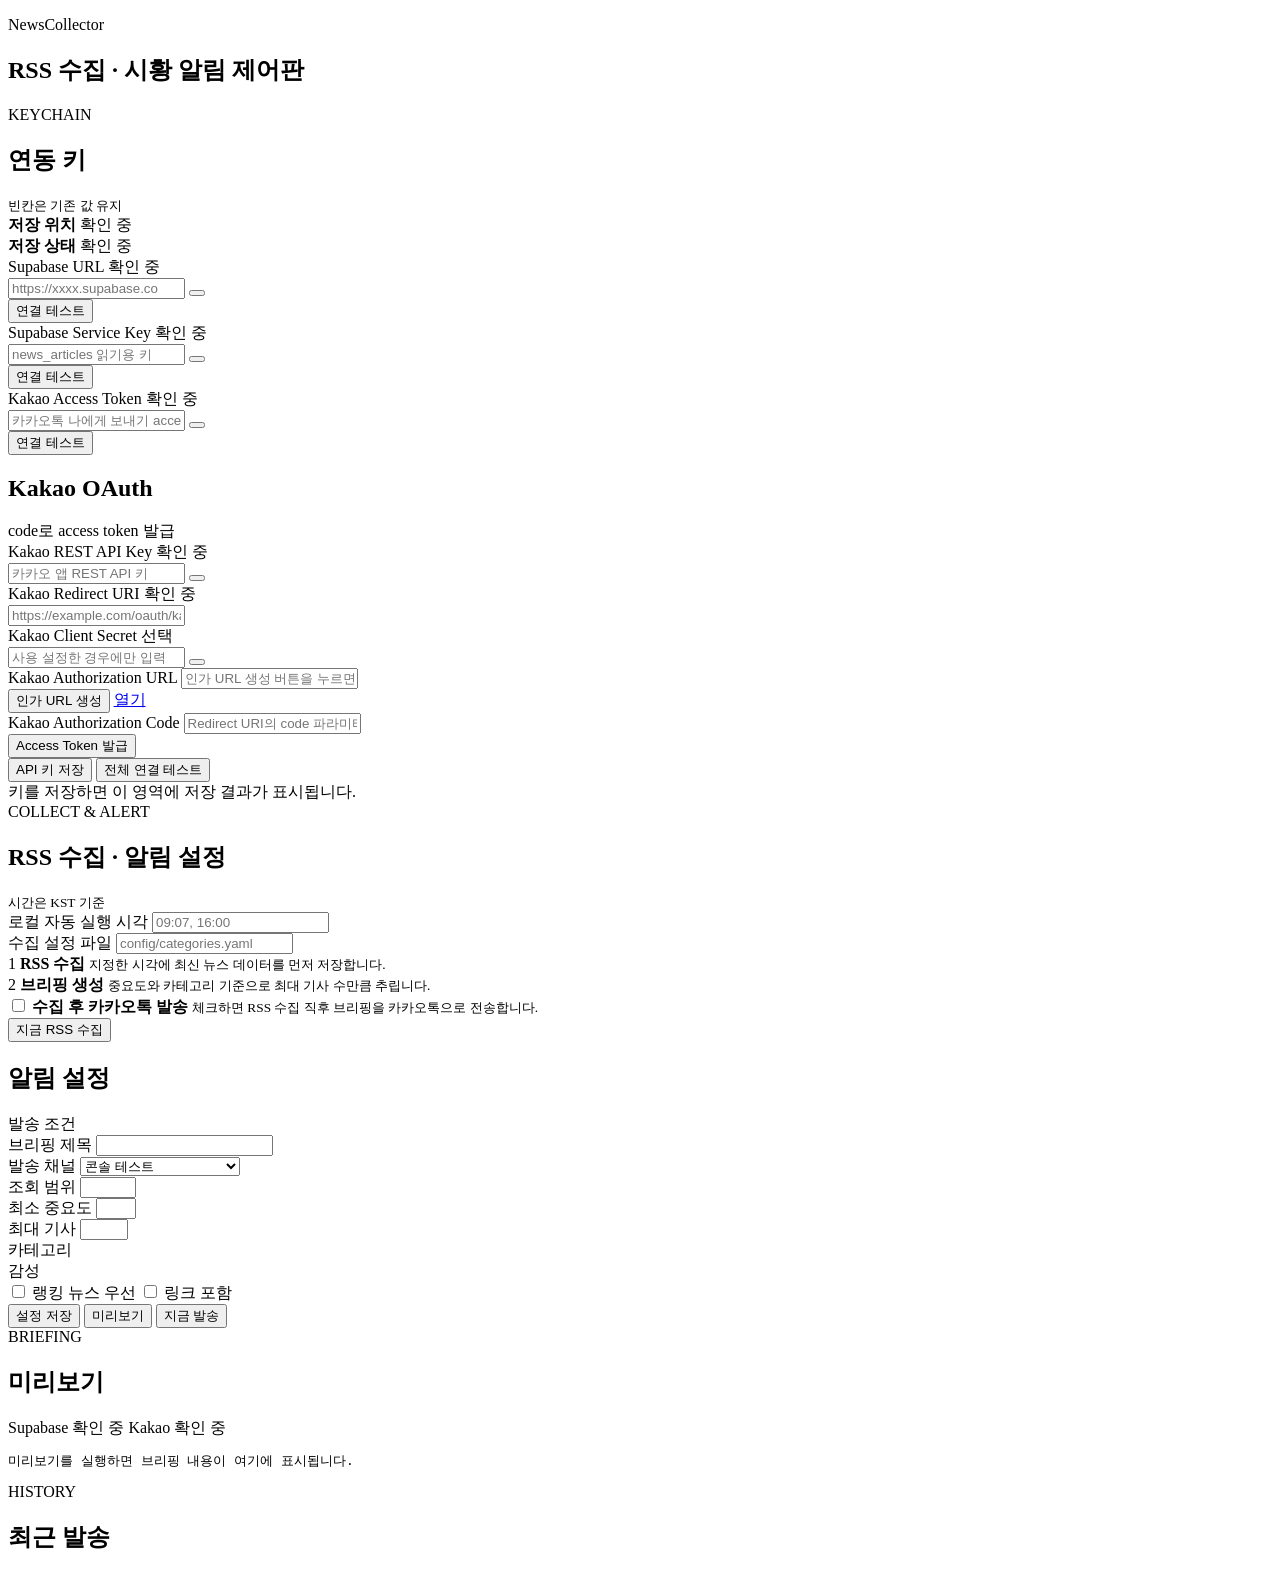
==== web/index.html @ 088238a2 "rss 수집 후 카카오톡 발송 내용 추가" ====
<!doctype html>
<html lang="ko">
  <head>
    <meta charset="utf-8" />
    <meta name="viewport" content="width=device-width, initial-scale=1" />
    <title>NewsCollector</title>
    <link rel="stylesheet" href="/static/styles.css" />
  </head>
  <body>
    <main class="shell">
      <section class="topbar">
        <div>
          <p class="eyebrow">NewsCollector</p>
          <h1>RSS 수집 · 시황 알림 제어판</h1>
        </div>
      </section>

      <form id="settingsForm" class="dashboard-grid">
        <section class="panel controls">
          <div class="section-title hero-title">
            <div>
              <span>KEYCHAIN</span>
              <h2>연동 키</h2>
            </div>
            <small>빈칸은 기존 값 유지</small>
          </div>

          <div class="secret-summary">
            <div>
              <b>저장 위치</b>
              <span id="secretStorage">확인 중</span>
            </div>
            <div>
              <b>저장 상태</b>
              <span id="secretSavedState">확인 중</span>
            </div>
          </div>

          <div class="field">
            <div class="field-head">
              <label for="supabase_url">Supabase URL</label>
              <span id="supabase_url_saved" class="saved-pill">확인 중</span>
            </div>
            <div class="secret-input">
              <input id="supabase_url" name="supabase_url" type="password" autocomplete="off" placeholder="https://xxxx.supabase.co" />
              <button type="button" class="reveal-secret" data-toggle-secret="supabase_url" aria-label="Supabase URL 보기" title="입력값 보기"></button>
            </div>
            <div class="field-actions">
              <button type="button" class="mini-test" data-test-secret="supabase_url">연결 테스트</button>
              <span id="supabase_url_result" class="inline-result"></span>
            </div>
          </div>

          <div class="field">
            <div class="field-head">
              <label for="supabase_service_key">Supabase Service Key</label>
              <span id="supabase_service_key_saved" class="saved-pill">확인 중</span>
            </div>
            <div class="secret-input">
              <input id="supabase_service_key" name="supabase_service_key" type="password" autocomplete="off" placeholder="news_articles 읽기용 키" />
              <button type="button" class="reveal-secret" data-toggle-secret="supabase_service_key" aria-label="Supabase Service Key 보기" title="입력값 보기"></button>
            </div>
            <div class="field-actions">
              <button type="button" class="mini-test" data-test-secret="supabase_service_key">연결 테스트</button>
              <span id="supabase_service_key_result" class="inline-result"></span>
            </div>
          </div>

          <div class="field">
            <div class="field-head">
              <label for="kakao_access_token">Kakao Access Token</label>
              <span id="kakao_access_token_saved" class="saved-pill">확인 중</span>
            </div>
            <div class="secret-input">
              <input id="kakao_access_token" name="kakao_access_token" type="password" autocomplete="off" placeholder="카카오톡 나에게 보내기 access token" />
              <button type="button" class="reveal-secret" data-toggle-secret="kakao_access_token" aria-label="Kakao Access Token 보기" title="입력값 보기"></button>
            </div>
            <div class="field-actions">
              <button type="button" class="mini-test" data-test-secret="kakao_access_token">연결 테스트</button>
              <span id="kakao_access_token_result" class="inline-result"></span>
            </div>
          </div>

          <div class="section-title sub">
            <h2>Kakao OAuth</h2>
            <span>code로 access token 발급</span>
          </div>

          <div class="field">
            <div class="field-head">
              <label for="kakao_rest_api_key">Kakao REST API Key</label>
              <span id="kakao_rest_api_key_saved" class="saved-pill">확인 중</span>
            </div>
            <div class="secret-input">
              <input id="kakao_rest_api_key" name="kakao_rest_api_key" type="password" autocomplete="off" placeholder="카카오 앱 REST API 키" />
              <button type="button" class="reveal-secret" data-toggle-secret="kakao_rest_api_key" aria-label="Kakao REST API Key 보기" title="입력값 보기"></button>
            </div>
          </div>

          <div class="field">
            <div class="field-head">
              <label for="kakao_redirect_uri">Kakao Redirect URI</label>
              <span id="kakao_redirect_uri_saved" class="saved-pill">확인 중</span>
            </div>
            <input id="kakao_redirect_uri" name="kakao_redirect_uri" autocomplete="off" placeholder="https://example.com/oauth/kakao 또는 등록한 Redirect URI" />
          </div>

          <div class="field">
            <div class="field-head">
              <label for="kakao_client_secret">Kakao Client Secret</label>
              <span id="kakao_client_secret_saved" class="saved-pill">선택</span>
            </div>
            <div class="secret-input">
              <input id="kakao_client_secret" name="kakao_client_secret" type="password" autocomplete="off" placeholder="사용 설정한 경우에만 입력" />
              <button type="button" class="reveal-secret" data-toggle-secret="kakao_client_secret" aria-label="Kakao Client Secret 보기" title="입력값 보기"></button>
            </div>
          </div>

          <div class="field">
            <label for="kakao_authorize_url">Kakao Authorization URL</label>
            <input id="kakao_authorize_url" name="kakao_authorize_url" readonly placeholder="인가 URL 생성 버튼을 누르면 표시됩니다." />
            <div class="field-actions">
              <button id="kakaoAuthorizeBtn" type="button" class="mini-test">인가 URL 생성</button>
              <a id="kakaoAuthorizeLink" class="text-link" href="#" target="_blank" rel="noreferrer">열기</a>
              <span id="kakao_authorize_result" class="inline-result"></span>
            </div>
          </div>

          <div class="field">
            <label for="kakao_auth_code">Kakao Authorization Code</label>
            <input id="kakao_auth_code" name="kakao_auth_code" autocomplete="off" placeholder="Redirect URI의 code 파라미터 값" />
            <div class="field-actions">
              <button id="kakaoTokenBtn" type="button" class="mini-test">Access Token 발급</button>
              <span id="kakao_token_result" class="inline-result"></span>
            </div>
          </div>

          <div class="actions secret-actions">
            <button id="saveSecretsBtn" type="button" class="secondary">API 키 저장</button>
            <button id="testConnectionsBtn" type="button">전체 연결 테스트</button>
          </div>

          <div id="secretNotice" class="notice">키를 저장하면 이 영역에 저장 결과가 표시됩니다.</div>
          <div id="connectionResult" class="test-result"></div>

        </section>

        <section class="panel controls">
          <div class="section-title hero-title">
            <div>
              <span>COLLECT & ALERT</span>
              <h2>RSS 수집 · 알림 설정</h2>
            </div>
            <small>시간은 KST 기준</small>
          </div>

          <div class="row">
            <div class="field">
              <label for="collect_schedule_times">로컬 자동 실행 시각</label>
              <input id="collect_schedule_times" name="collect_schedule_times" placeholder="09:07, 16:00" />
            </div>
            <div class="field">
              <label for="collector_config_path">수집 설정 파일</label>
              <input id="collector_config_path" name="collector_config_path" placeholder="config/categories.yaml" />
            </div>
          </div>

          <input id="schedule_times" name="schedule_times" type="hidden" />

          <div class="flow-card">
            <div>
              <span class="step-number">1</span>
              <b>RSS 수집</b>
              <small>지정한 시각에 최신 뉴스 데이터를 먼저 저장합니다.</small>
            </div>
            <div>
              <span class="step-number">2</span>
              <b>브리핑 생성</b>
              <small>중요도와 카테고리 기준으로 최대 기사 수만큼 추립니다.</small>
            </div>
            <label class="flow-toggle">
              <input id="notify_after_collect" type="checkbox" />
              <span>
                <b>수집 후 카카오톡 발송</b>
                <small>체크하면 RSS 수집 직후 브리핑을 카카오톡으로 전송합니다.</small>
              </span>
            </label>
          </div>

          <div class="actions secret-actions">
            <button id="collectBtn" type="button">지금 RSS 수집</button>
            <span id="collectResult" class="inline-result"></span>
          </div>

          <div class="section-title sub">
            <h2>알림 설정</h2>
            <span>발송 조건</span>
          </div>

          <div class="field">
            <label for="headline">브리핑 제목</label>
            <input id="headline" name="headline" />
          </div>

          <div class="row">
            <div class="field">
              <label for="provider">발송 채널</label>
              <select id="provider" name="provider">
                <option value="console">콘솔 테스트</option>
                <option value="kakao_memo">카카오톡 나에게 보내기</option>
              </select>
            </div>
          </div>

          <div class="row">
            <div class="field">
              <label for="lookback_hours">조회 범위</label>
              <input id="lookback_hours" name="lookback_hours" type="number" min="1" max="168" />
            </div>
            <div class="field">
              <label for="min_importance">최소 중요도</label>
              <input id="min_importance" name="min_importance" type="number" min="1" max="5" />
            </div>
            <div class="field">
              <label for="max_items">최대 기사</label>
              <input id="max_items" name="max_items" type="number" min="1" max="30" />
            </div>
          </div>

          <div class="field">
            <label>카테고리</label>
            <div id="categories" class="chips"></div>
          </div>

          <div class="field">
            <label>감성</label>
            <div id="sentiments" class="chips compact"></div>
          </div>

          <div class="checks">
            <label><input id="include_ranked" type="checkbox" /> 랭킹 뉴스 우선</label>
            <label><input id="include_links" type="checkbox" /> 링크 포함</label>
          </div>

          <div class="actions">
            <button type="submit">설정 저장</button>
            <button id="previewBtn" type="button" class="secondary">미리보기</button>
            <button id="sendBtn" type="button" class="danger">지금 발송</button>
          </div>
        </section>

        <section class="workspace-stack">
          <section class="panel output">
            <div class="section-title hero-title">
              <div>
                <span>BRIEFING</span>
                <h2>미리보기</h2>
              </div>
            </div>
            <div class="status">
              <span id="sourceStatus">Supabase 확인 중</span>
              <span id="kakaoStatus">Kakao 확인 중</span>
            </div>
            <pre id="preview">미리보기를 실행하면 브리핑 내용이 여기에 표시됩니다.</pre>
          </section>

          <section class="panel logs">
            <div class="section-title hero-title">
              <div>
                <span>HISTORY</span>
                <h2>최근 발송</h2>
              </div>
            </div>
            <div id="logs"></div>
          </section>
        </section>
      </form>
    </main>
    <script src="/static/app.js"></script>
  </body>
</html>
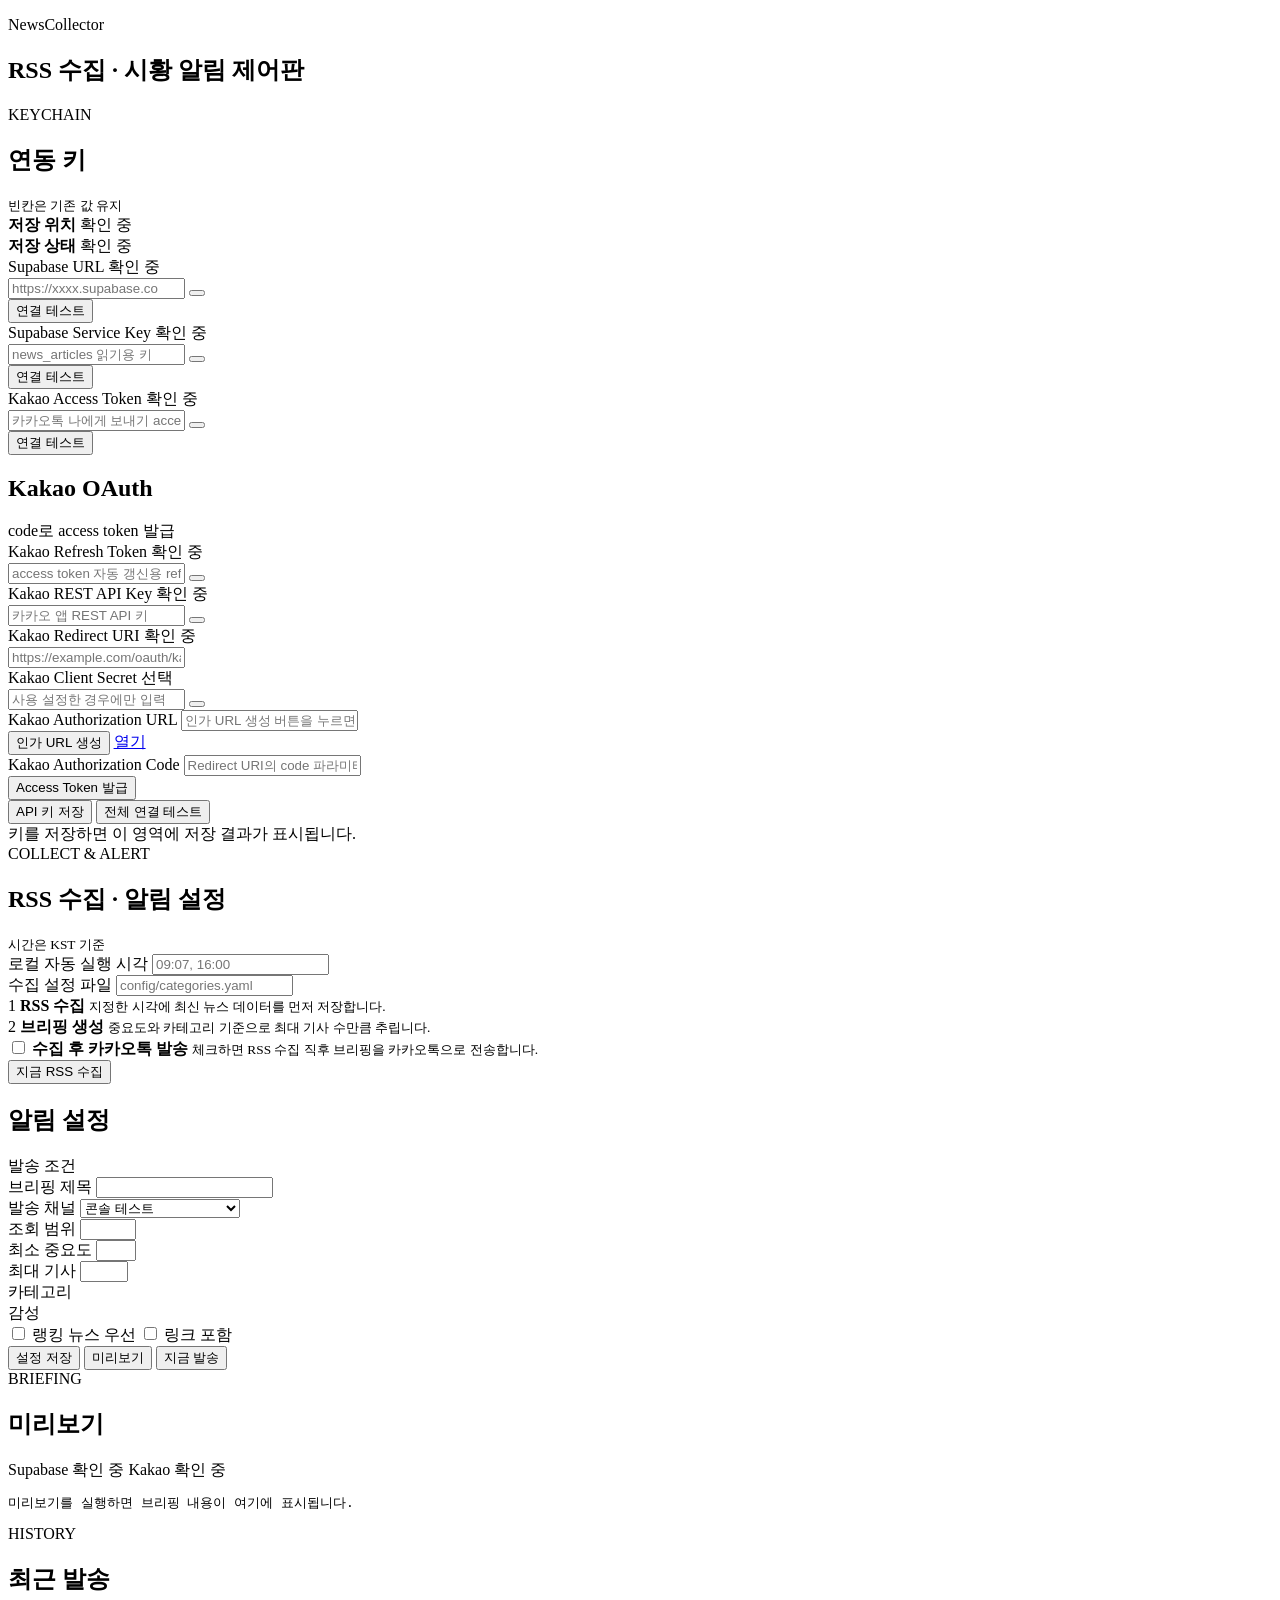
==== commit 3470be76: "카카오톡 발송 내용 수정" ====
--- a/web/index.html
+++ b/web/index.html
@@ -88,6 +88,17 @@
 
           <div class="field">
             <div class="field-head">
+              <label for="kakao_refresh_token">Kakao Refresh Token</label>
+              <span id="kakao_refresh_token_saved" class="saved-pill">확인 중</span>
+            </div>
+            <div class="secret-input">
+              <input id="kakao_refresh_token" name="kakao_refresh_token" type="password" autocomplete="off" placeholder="access token 자동 갱신용 refresh token" />
+              <button type="button" class="reveal-secret" data-toggle-secret="kakao_refresh_token" aria-label="Kakao Refresh Token 보기" title="입력값 보기"></button>
+            </div>
+          </div>
+
+          <div class="field">
+            <div class="field-head">
               <label for="kakao_rest_api_key">Kakao REST API Key</label>
               <span id="kakao_rest_api_key_saved" class="saved-pill">확인 중</span>
             </div>
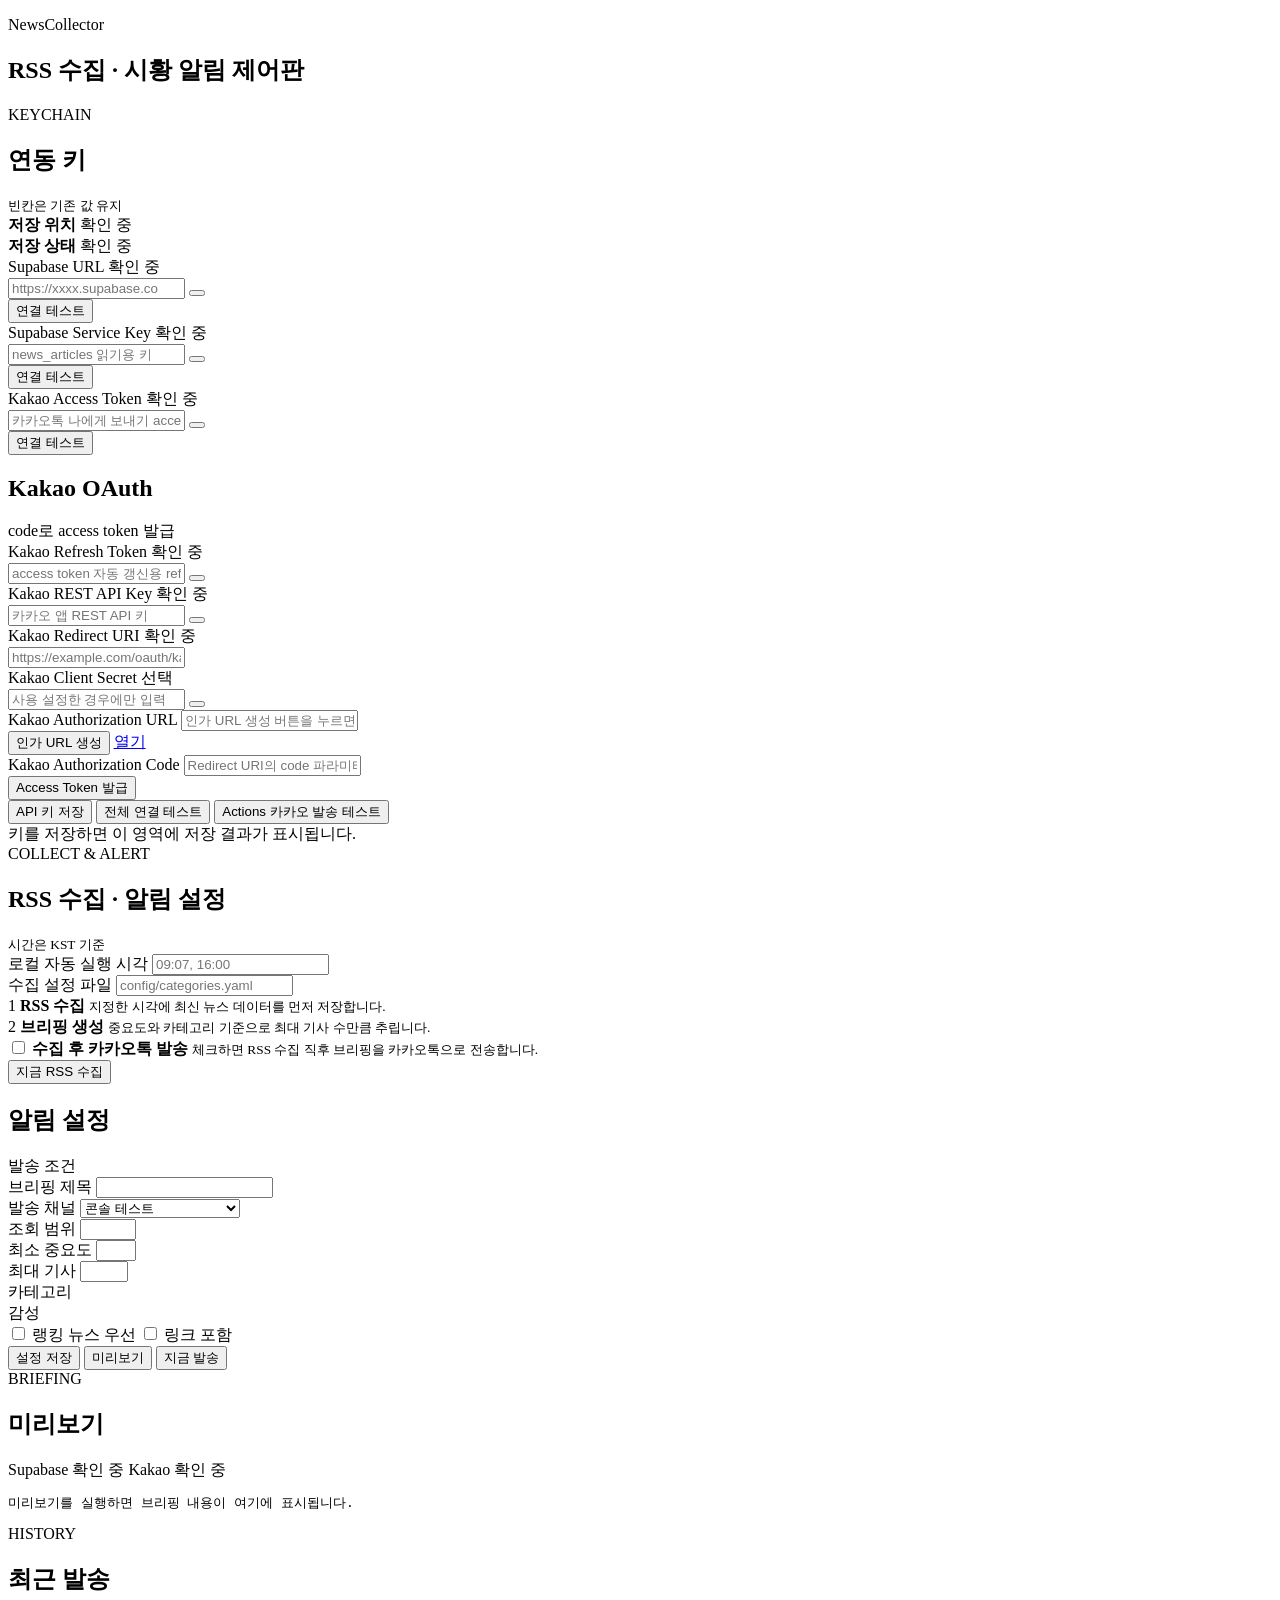
==== commit 39df4095: "카카오톡 발송 로직 수정" ====
--- a/web/index.html
+++ b/web/index.html
@@ -149,9 +149,11 @@
           <div class="actions secret-actions">
             <button id="saveSecretsBtn" type="button" class="secondary">API 키 저장</button>
             <button id="testConnectionsBtn" type="button">전체 연결 테스트</button>
+            <button id="testKakaoSendBtn" type="button" class="danger">Actions 카카오 발송 테스트</button>
           </div>
 
           <div id="secretNotice" class="notice">키를 저장하면 이 영역에 저장 결과가 표시됩니다.</div>
+          <div id="kakaoSendTestResult" class="test-result"></div>
           <div id="connectionResult" class="test-result"></div>
 
         </section>
